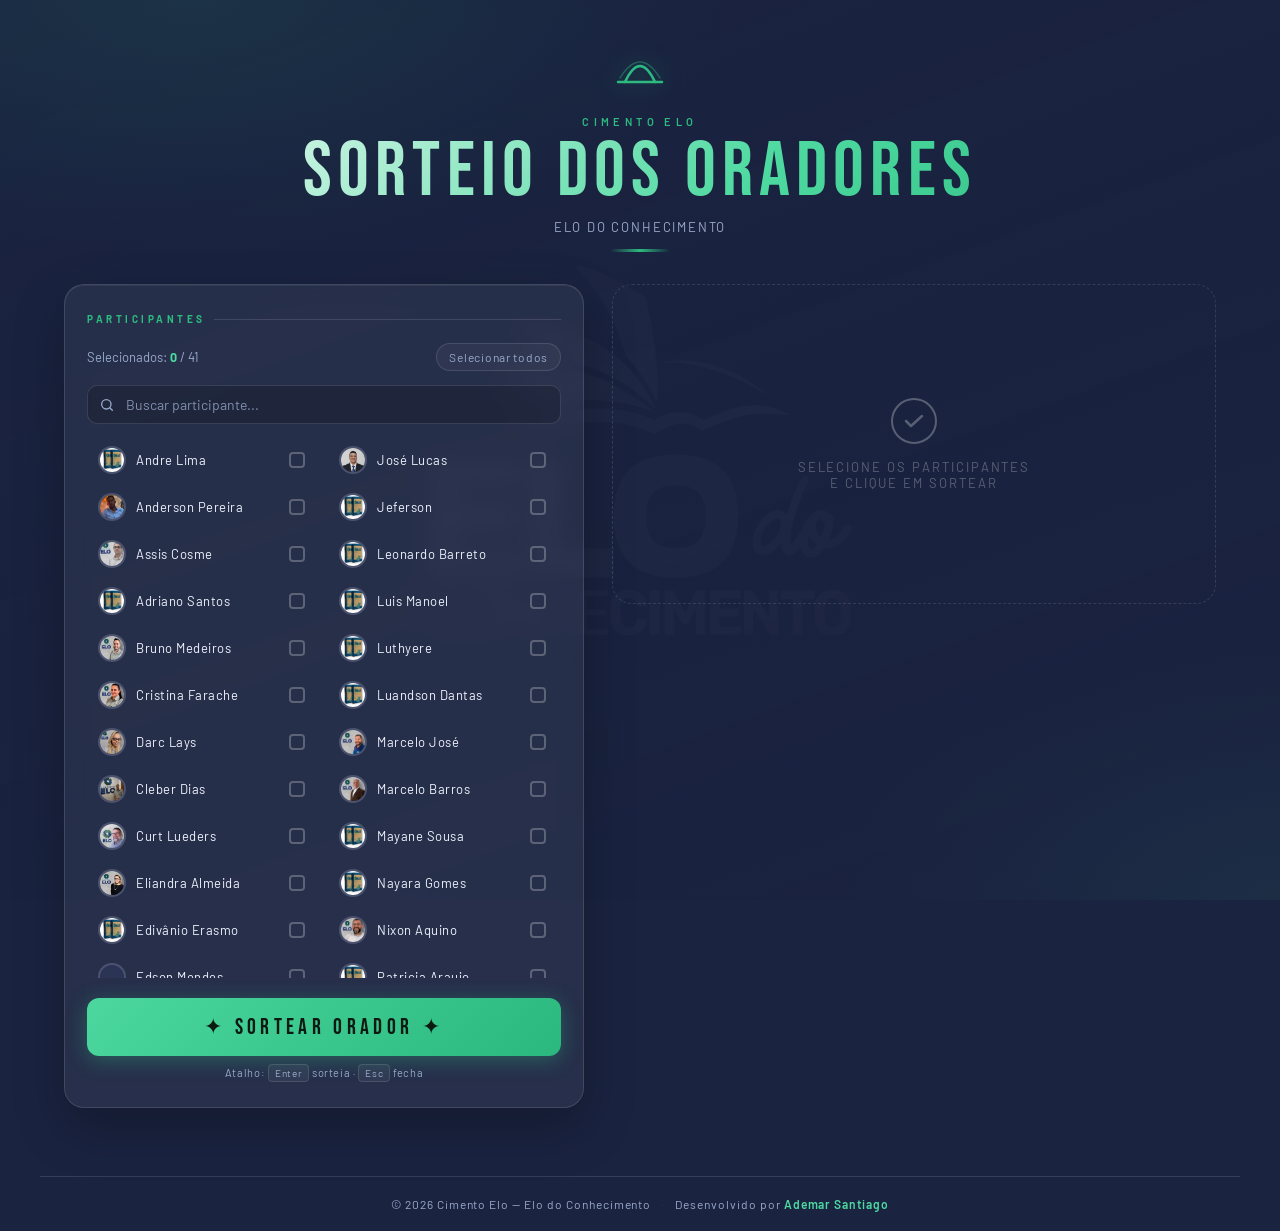
==== Page/index.html @ 9d96679d "Update index.html Add img DArc Lays." ====
<!DOCTYPE html>
<html lang="pt-br">
<head>
    <meta charset="utf-8">
    <meta name="viewport" content="width=device-width, initial-scale=1.0">
    <meta name="description" content="Sorteio dos oradores do Elo do Conhecimento — Cimento Elo">
    <meta name="theme-color" content="#1a2340">
    <title>ELO DO CONHECIMENTO — SORTEIO</title>
    <link rel="preconnect" href="https://fonts.googleapis.com">
    <link rel="preconnect" href="https://fonts.gstatic.com" crossorigin>
    <link href="css/style.css" rel="stylesheet" />
</head>
<body>
<a class="skip-link" href="#lista">Pular para a lista de participantes</a>
<div id="bg" aria-hidden="true"></div>
<div id="bg-overlay" aria-hidden="true"></div>
<canvas id="confetti-canvas" aria-hidden="true"></canvas>
<div class="page">
    <header>
        <svg class="logo-icon" viewBox="0 0 60 60" fill="none" xmlns="http://www.w3.org/2000/svg" aria-hidden="true">
            <path d="M15 42 Q30 10 45 42" stroke="#2CBA80" stroke-width="2.5" fill="none" stroke-linecap="round"/>
            <path d="M10 38 Q30 6 50 38" stroke="rgba(44,186,128,.4)" stroke-width="1.5" fill="none" stroke-linecap="round"/>
            <line x1="8" y1="42" x2="52" y2="42" stroke="#2CBA80" stroke-width="2.5" stroke-linecap="round"/>
        </svg>
        <p class="eyebrow">Cimento Elo</p>
        <h1>Sorteio dos Oradores</h1>
        <p class="subtitle">Elo do Conhecimento</p>
        <div class="header-line" aria-hidden="true"></div>
    </header>
    <main class="main-grid">
        <!-- Coluna esquerda: lista -->
        <section class="panel" aria-labelledby="lbl-participantes">
            <p class="panel-label" id="lbl-participantes">Participantes</p>
            <div class="sel-row">
                <p class="sel-count" aria-live="polite">Selecionados: <span id="selCount">0</span> / <span id="totalCount">0</span></p>
                <button type="button" class="toggle-all" onclick="toggleAll()" id="toggleAllBtn">Selecionar todos</button>
            </div>
            <div class="search-wrap">
                <svg viewBox="0 0 24 24" aria-hidden="true"><circle cx="11" cy="11" r="7"/><path d="M20 20l-4-4"/></svg>
                <input type="search" id="search" placeholder="Buscar participante..." autocomplete="off" aria-label="Buscar participante">
            </div>
            <fieldset id="lista">
                <legend class="sr-only">Selecione os participantes do sorteio</legend>
                <div class="list-grid">
                    <!-- Coluna 1 -->
                    <ul>
                        <li><input id="p01" type="checkbox" name="item" value="Andre Lima" /><label for="p01"><img class="avatar-thumb" src="img/photos/DEFAULT.jpg" alt="" loading="lazy" decoding="async" width="28" height="28"><span class="p-name">Andre Lima</span></label></li>
                        <li><input id="p02" type="checkbox" name="item" value="Anderson Pereira" /><label for="p02"><img class="avatar-thumb" src="img/photos/ANDERSON_PEREIRA.jpg" alt="" loading="lazy" decoding="async" width="28" height="28"><span class="p-name">Anderson Pereira</span></label></li>
                        <li><input id="p03" type="checkbox" name="item" value="Assis Cosme" /><label for="p03"><img class="avatar-thumb" src="img/photos/ASSIS_COSME.jpg" alt="" loading="lazy" decoding="async" width="28" height="28"><span class="p-name">Assis Cosme</span></label></li>
                        <li><input id="p04" type="checkbox" name="item" value="Adriano Santos" /><label for="p04"><img class="avatar-thumb" src="img/photos/DEFAULT.jpg" alt="" loading="lazy" decoding="async" width="28" height="28"><span class="p-name">Adriano Santos</span></label></li>
                        <li><input id="p05" type="checkbox" name="item" value="Bruno Medeiros" /><label for="p05"><img class="avatar-thumb" src="img/photos/BRUNO_MEDEIROS.jpg" alt="" loading="lazy" decoding="async" width="28" height="28"><span class="p-name">Bruno Medeiros</span></label></li>
                        <li><input id="p06" type="checkbox" name="item" value="Cristina Farache" /><label for="p06"><img class="avatar-thumb" src="img/photos/CRISTINA_FARACHE.jpg" alt="" loading="lazy" decoding="async" width="28" height="28"><span class="p-name">Cristina Farache</span></label></li>
                        <li><input id="p41" type="checkbox" name="item" value="Darc Lays" /><label for="p41"><img class="avatar-thumb" src="img/photos/DARC_LAYS.jpg" alt="" loading="lazy" decoding="async" width="28" height="28"><span class="p-name">Darc Lays</span></label></li>
                        <li><input id="p07" type="checkbox" name="item" value="Cleber Dias" /><label for="p07"><img class="avatar-thumb" src="img/photos/CLEBER_DIAS.jpg" alt="" loading="lazy" decoding="async" width="28" height="28"><span class="p-name">Cleber Dias</span></label></li>
                        <li><input id="p08" type="checkbox" name="item" value="Curt Lueders" /><label for="p08"><img class="avatar-thumb" src="img/photos/CURT_LUEDERS.jpg" alt="" loading="lazy" decoding="async" width="28" height="28"><span class="p-name">Curt Lueders</span></label></li>
                        <li><input id="p09" type="checkbox" name="item" value="Eliandra Almeida" /><label for="p09"><img class="avatar-thumb" src="img/photos/ELIANDRA_ALMEIDA.jpg" alt="" loading="lazy" decoding="async" width="28" height="28"><span class="p-name">Eliandra Almeida</span></label></li>
                        <li><input id="p42" type="checkbox" name="item" value="Edivânio Erasmo" /><label for="p42"><img class="avatar-thumb" src="img/photos/DEFAULT.jpg" alt="" loading="lazy" decoding="async" width="28" height="28"><span class="p-name">Edivânio Erasmo</span></label></li>
                        <li><input id="p10" type="checkbox" name="item" value="Edson Mendes" /><label for="p10"><img class="avatar-thumb" src="img/photos/EDSON_MENDES.jpg" alt="" loading="lazy" decoding="async" width="28" height="28"><span class="p-name">Edson Mendes</span></label></li>
                        <li><input id="p11" type="checkbox" name="item" value="Erika Araujo" /><label for="p11"><img class="avatar-thumb" src="img/photos/DEFAULT.jpg" alt="" loading="lazy" decoding="async" width="28" height="28"><span class="p-name">Erika Araujo</span></label></li>
                        <li><input id="p12" type="checkbox" name="item" value="Fernanda Bezerra" /><label for="p12"><img class="avatar-thumb" src="img/photos/DEFAULT.jpg" alt="" loading="lazy" decoding="async" width="28" height="28"><span class="p-name">Fernanda Bezerra</span></label></li>
                        <li><input id="p13" type="checkbox" name="item" value="Fernando Arthur" /><label for="p13"><img class="avatar-thumb" src="img/photos/FERNANDO_ARTHUR.jpg" alt="" loading="lazy" decoding="async" width="28" height="28"><span class="p-name">Fernando Arthur</span></label></li>
                        <li><input id="p43" type="checkbox" name="item" value="Fernando Veloso" /><label for="p43"><img class="avatar-thumb" src="img/photos/DEFAULT.jpg" alt="" loading="lazy" decoding="async" width="28" height="28"><span class="p-name">Fernando Veloso</span></label></li>
                        <li><input id="p14" type="checkbox" name="item" value="Flávio Campelo" /><label for="p14"><img class="avatar-thumb" src="img/photos/FLAVIO_CAMPELO.jpg" alt="" loading="lazy" decoding="async" width="28" height="28"><span class="p-name">Flávio Campelo</span></label></li>
                        <li><input id="p15" type="checkbox" name="item" value="Gilliano Nascimento" /><label for="p15"><img class="avatar-thumb" src="img/photos/DEFAULT.jpg" alt="" loading="lazy" decoding="async" width="28" height="28"><span class="p-name">Gilliano Nascimento</span></label></li>
                        <li><input id="p16" type="checkbox" name="item" value="Isabelle Raniele" /><label for="p16"><img class="avatar-thumb" src="img/photos/DEFAULT.jpg" alt="" loading="lazy" decoding="async" width="28" height="28"><span class="p-name">Isabelle Raniele</span></label></li>
                        <li><input id="p17" type="checkbox" name="item" value="Janymara Rosane" /><label for="p17"><img class="avatar-thumb" src="img/photos/DEFAULT.jpg" alt="" loading="lazy" decoding="async" width="28" height="28"><span class="p-name">Janymara Rosane</span></label></li>
                    </ul>
                    <!-- Coluna 2 -->
                    <ul>
                        <li><input id="p19" type="checkbox" name="item" value="José Lucas" /><label for="p19"><img class="avatar-thumb" src="img/photos/JOSE_LUCAS.jpg" alt="" loading="lazy" decoding="async" width="28" height="28"><span class="p-name">José Lucas</span></label></li>
                        <li><input id="p38" type="checkbox" name="item" value="Jeferson" /><label for="p38"><img class="avatar-thumb" src="img/photos/DEFAULT.jpg" alt="" loading="lazy" decoding="async" width="28" height="28"><span class="p-name">Jeferson</span></label></li>
                        <li><input id="p20" type="checkbox" name="item" value="Leonardo Barreto" /><label for="p20"><img class="avatar-thumb" src="img/photos/DEFAULT.jpg" alt="" loading="lazy" decoding="async" width="28" height="28"><span class="p-name">Leonardo Barreto</span></label></li>
                        <li><input id="p21" type="checkbox" name="item" value="Luis Manoel" /><label for="p21"><img class="avatar-thumb" src="img/photos/DEFAULT.jpg" alt="" loading="lazy" decoding="async" width="28" height="28"><span class="p-name">Luis Manoel</span></label></li>
                        <li><input id="p39" type="checkbox" name="item" value="Luthyere" /><label for="p39"><img class="avatar-thumb" src="img/photos/DEFAULT.jpg" alt="" loading="lazy" decoding="async" width="28" height="28"><span class="p-name">Luthyere</span></label></li>
                        <li><input id="p22" type="checkbox" name="item" value="Luandson Dantas" /><label for="p22"><img class="avatar-thumb" src="img/photos/DEFAULT.jpg" alt="" loading="lazy" decoding="async" width="28" height="28"><span class="p-name">Luandson Dantas</span></label></li>
                        <li><input id="p23" type="checkbox" name="item" value="Marcelo José" /><label for="p23"><img class="avatar-thumb" src="img/photos/MARCELO_JOSE.jpg" alt="" loading="lazy" decoding="async" width="28" height="28"><span class="p-name">Marcelo José</span></label></li>
                        <li><input id="p24" type="checkbox" name="item" value="Marcelo Barros" /><label for="p24"><img class="avatar-thumb" src="img/photos/MARCELO_BARROS.jpg" alt="" loading="lazy" decoding="async" width="28" height="28"><span class="p-name">Marcelo Barros</span></label></li>
                        <li><input id="p25" type="checkbox" name="item" value="Mayane Sousa" /><label for="p25"><img class="avatar-thumb" src="img/photos/DEFAULT.jpg" alt="" loading="lazy" decoding="async" width="28" height="28"><span class="p-name">Mayane Sousa</span></label></li>
                       <!-- <li><input id="p26" type="checkbox" name="item" value="Nadja Lopes" /><label for="p26"><img class="avatar-thumb" src="img/photos/DEFAULT.jpg" alt="" loading="lazy" decoding="async" width="28" height="28"><span class="p-name">Nadja Lopes</span></label></li> -->
                        <li><input id="p37" type="checkbox" name="item" value="Nayara Gomes" /><label for="p37"><img class="avatar-thumb" src="img/photos/DEFAULT.jpg" alt="" loading="lazy" decoding="async" width="28" height="28"><span class="p-name">Nayara Gomes</span></label></li>
                        <li><input id="p27" type="checkbox" name="item" value="Nixon Aquino" /><label for="p27"><img class="avatar-thumb" src="img/photos/NIXON_AQUINO.jpg" alt="" loading="lazy" decoding="async" width="28" height="28"><span class="p-name">Nixon Aquino</span></label></li>
                        <li><input id="p28" type="checkbox" name="item" value="Patricia Araujo" /><label for="p28"><img class="avatar-thumb" src="img/photos/DEFAULT.jpg" alt="" loading="lazy" decoding="async" width="28" height="28"><span class="p-name">Patricia Araujo</span></label></li>
                        <li><input id="p29" type="checkbox" name="item" value="Paulo Eduardo" /><label for="p29"><img class="avatar-thumb" src="img/photos/PAULO_EDUARDO.jpg" alt="" loading="lazy" decoding="async" width="28" height="28"><span class="p-name">Paulo Eduardo</span></label></li>
                        <li><input id="p30" type="checkbox" name="item" value="Renata Oliveira" /><label for="p30"><img class="avatar-thumb" src="img/photos/RENATA_OLIVEIRA.jpg" alt="" loading="lazy" decoding="async" width="28" height="28"><span class="p-name">Renata Oliveira</span></label></li>
                        <li><input id="p31" type="checkbox" name="item" value="Renato Abner" /><label for="p31"><img class="avatar-thumb" src="img/photos/RENATO_ABNER.jpg" alt="" loading="lazy" decoding="async" width="28" height="28"><span class="p-name">Renato Abner</span></label></li>
                        <li><input id="p36" type="checkbox" name="item" value="Rodrigo Goncalves" /><label for="p36"><img class="avatar-thumb" src="img/photos/DEFAULT.jpg" alt="" loading="lazy" decoding="async" width="28" height="28"><span class="p-name">Rodrigo Goncalves</span></label></li>
                        <li><input id="p40" type="checkbox" name="item" value="Rurien" /><label for="p40"><img class="avatar-thumb" src="img/photos/DEFAULT.jpg" alt="" loading="lazy" decoding="async" width="28" height="28"><span class="p-name">Rurien</span></label></li>
                        <li><input id="p32" type="checkbox" name="item" value="Rudy Santos" /><label for="p32"><img class="avatar-thumb" src="img/photos/RUDY_SANTOS.jpg" alt="" loading="lazy" decoding="async" width="28" height="28"><span class="p-name">Rudy Santos</span></label></li>
                        <li><input id="p33" type="checkbox" name="item" value="Tâmara Castro" /><label for="p33"><img class="avatar-thumb" src="img/photos/TAMARA_CASTRO.jpg" alt="" loading="lazy" decoding="async" width="28" height="28"><span class="p-name">Tâmara Castro</span></label></li>
                        <li><input id="p34" type="checkbox" name="item" value="Virginia Torres" /><label for="p34"><img class="avatar-thumb" src="img/photos/DEFAULT.jpg" alt="" loading="lazy" decoding="async" width="28" height="28"><span class="p-name">Virginia Torres</span></label></li>
                        <li><input id="p35" type="checkbox" name="item" value="Thalita Almeida" /><label for="p35"><img class="avatar-thumb" src="img/photos/DEFAULT.jpg" alt="" loading="lazy" decoding="async" width="28" height="28"><span class="p-name">Thalita Almeida</span></label></li>
                    </ul>
                </div>
                <p class="no-results" id="noResults" hidden>Nenhum participante encontrado.</p>
            </fieldset>
            <div class="btn-wrap">
                <button class="bton" id="btnSortear" onclick="sortRandomly()" type="button">✦ SORTEAR ORADOR ✦</button>
                <p class="kbd-hint">Atalho: <kbd>Enter</kbd> sorteia · <kbd>Esc</kbd> fecha</p>
            </div>
        </section>
        <!-- Coluna direita: resultado -->
        <section id="result-panel" aria-label="Resultado do sorteio">
            <div id="result" aria-live="polite">
                <div class="result-placeholder">
                    <svg width="48" height="48" viewBox="0 0 48 48" fill="none" aria-hidden="true">
                        <circle cx="24" cy="24" r="22" stroke="currentColor" stroke-width="2"/>
                        <path d="M16 24l5 5 11-10" stroke="currentColor" stroke-width="2.5" stroke-linecap="round" stroke-linejoin="round"/>
                    </svg>
                    <span>Selecione os participantes<br>e clique em Sortear</span>
                </div>
            </div>
            <div id="history-section" hidden class="history-wrap">
                <div class="history-head">
                    <p class="panel-label">Histórico do dia</p>
                    <button type="button" class="toggle-all" onclick="clearHistory()">Limpar</button>
                </div>
                <div class="history-list" id="historyList"></div>
            </div>
        </section>
    </main>
</div>
<footer>
    <span>© <span id="ano"></span> Cimento Elo — Elo do Conhecimento</span>
    <span class="footer-sep" aria-hidden="true">·</span>
    <span>Desenvolvido por <strong>Ademar Santiago</strong></span>
</footer>
<!-- ── MODAL RESULTADO ── -->
<div id="modal-overlay" class="modal-overlay" onclick="closeModal(event)" aria-hidden="true">
    <div class="modal-box" role="dialog" aria-modal="true" aria-labelledby="modalTitle">
        <button type="button" class="modal-close" onclick="fecharModal()" aria-label="Fechar">&#x2715;</button>
        <p class="modal-eyebrow" id="modalTitle">&#x2726; Oradores Sorteados &#x2726;</p>
        <div class="modal-winners" id="modalWinners"></div>
        <button type="button" class="modal-btn-novo" onclick="fecharModal()">Novo Sorteio</button>
    </div>
</div>
<script src="javascript/sort.js" defer></script>
<script>document.getElementById('ano').textContent = new Date().getFullYear();</script>
</body>
</html>
---- Page/css/style.css ----
@import url('https://fonts.googleapis.com/css2?family=Bebas+Neue&family=Barlow:wght@300;400;600;700&display=swap');

*, *::before, *::after { box-sizing: border-box; margin: 0; padding: 0; }

:root {
    --blue-dark:   #1a2340;
    --blue-mid:    #2b3455;
    --green:       #2CBA80;
    --green-lt:    #4dd9a0;
    --green-dk:    #1a8f5e;
    --white:       #f0f4ff;
    --muted:       #9aaacb;          /* contraste melhorado (WCAG AA) */
    --danger:      #ff8a8a;
    --card-bg:     rgba(255,255,255,0.06);
    --card-border: rgba(255,255,255,0.12);
    --glow:        0 0 32px rgba(44,186,128,.4);
    --radius-lg:   20px;
    --radius-md:   12px;
    --ease-pop:    cubic-bezier(.34,1.56,.64,1);
    --font-display:'Bebas Neue', Impact, sans-serif;
    --font-body:   'Barlow', system-ui, -apple-system, 'Segoe UI', sans-serif;
}

html { scroll-behavior: smooth; -webkit-text-size-adjust: 100%; }

body {
    min-height: 100vh;
    min-height: 100dvh;
    background-color: var(--blue-dark);
    color: var(--white);
    font-family: var(--font-body);
    display: flex; flex-direction: column; align-items: center;
    overflow-x: hidden;
    -webkit-font-smoothing: antialiased;
    text-rendering: optimizeLegibility;
}

img { display: block; max-width: 100%; }
button { font: inherit; }
[hidden] { display: none !important; }

::selection { background: var(--green); color: #0d1a12; }

/* ── ACESSIBILIDADE ── */
.sr-only {
    position: absolute; width: 1px; height: 1px; padding: 0; margin: -1px;
    overflow: hidden; clip: rect(0,0,0,0); white-space: nowrap; border: 0;
}
.skip-link {
    position: absolute; top: -60px; left: 16px; z-index: 1000;
    background: var(--green); color: #0d1a12; font-weight: 700;
    padding: 10px 16px; border-radius: 8px; text-decoration: none;
    transition: top .2s;
}
.skip-link:focus { top: 16px; }
:focus-visible { outline: 2px solid var(--green-lt); outline-offset: 3px; border-radius: 6px; }

/* ── BACKGROUND ── */
#bg {
    position: fixed; inset: 0;
    background-image: url('../img/background/Fundo_page-0003.jpg');
    background-size: cover; background-position: center;
    opacity: 0.12; z-index: 0; pointer-events: none;
}
#bg-overlay {
    position: fixed; inset: 0;
    background:
        radial-gradient(ellipse 60% 40% at 15% 0%, rgba(44,186,128,.10), transparent 70%),
        radial-gradient(ellipse 50% 40% at 100% 100%, rgba(77,217,160,.06), transparent 70%),
        linear-gradient(160deg, var(--blue-dark) 0%, rgba(26,35,64,0.85) 50%, rgba(26,35,64,0.97) 100%);
    z-index: 0; pointer-events: none;
}
#confetti-canvas {
    position: fixed; inset: 0; width: 100%; height: 100%;
    z-index: 1001; pointer-events: none;
}

/* ── PAGE ── */
.page {
    position: relative; z-index: 1;
    width: 100%; max-width: 1200px;
    padding: clamp(24px, 4vw, 40px) clamp(16px, 3vw, 24px) 60px;
    display: flex; flex-direction: column; align-items: center; gap: 32px;
    flex: 1;
}

/* ── HEADER ── */
header { text-align: center; width: 100%; animation: fadeDown .6s ease both; }
.logo-icon { width: 60px; margin: 0 auto 12px; filter: drop-shadow(0 0 12px rgba(44,186,128,.35)); }
.eyebrow {
    font-size: 11px; font-weight: 600; letter-spacing: .4em;
    color: var(--green); text-transform: uppercase; margin-bottom: 6px;
}
h1 {
    font-family: var(--font-display);
    font-size: clamp(2.6rem, 6vw, 4.8rem);
    font-weight: 400; letter-spacing: .08em; line-height: 1;
    background: linear-gradient(135deg, #fff 0%, var(--green-lt) 60%, var(--green) 100%);
    -webkit-background-clip: text; -webkit-text-fill-color: transparent; background-clip: text;
}
.subtitle {
    margin-top: 8px; font-size: 13px; color: var(--muted);
    letter-spacing: .14em; text-transform: uppercase;
}
.header-line {
    width: 60px; height: 3px;
    background: linear-gradient(90deg, transparent, var(--green), transparent);
    border-radius: 2px; margin: 14px auto 0;
}
@keyframes fadeDown { from { opacity: 0; transform: translateY(-12px); } to { opacity: 1; transform: none; } }

/* ── MAIN GRID ── */
.main-grid {
    display: grid;
    grid-template-columns: minmax(0, 520px) minmax(0, 1fr);
    gap: 28px; width: 100%; align-items: start;
}
@media (max-width: 900px) { .main-grid { grid-template-columns: 1fr; } }

/* ── PANEL ── */
.panel {
    background: var(--card-bg);
    border: 1px solid var(--card-border);
    border-radius: var(--radius-lg); padding: 28px 22px;
    -webkit-backdrop-filter: blur(10px); backdrop-filter: blur(10px);
    box-shadow: 0 20px 50px rgba(0,0,0,.25), inset 0 1px 0 rgba(255,255,255,.06);
    animation: popIn .5s ease both;
}
.panel-label {
    font-size: 10px; font-weight: 700; letter-spacing: .35em;
    color: var(--green); text-transform: uppercase; margin-bottom: 18px;
    display: flex; align-items: center; gap: 8px;
}
.panel-label::after { content: ''; flex: 1; height: 1px; background: var(--card-border); }

/* ── SELECTION ROW ── */
.sel-row { display: flex; justify-content: space-between; align-items: center; gap: 12px; margin-bottom: 14px; flex-wrap: wrap; }
.sel-count { font-size: 13px; color: var(--muted); }
.sel-count #selCount { color: var(--green-lt); font-weight: 700; font-variant-numeric: tabular-nums; }
.toggle-all {
    background: rgba(255,255,255,.04); border: 1px solid var(--card-border);
    color: var(--muted); font-size: 12px; font-family: var(--font-body);
    cursor: pointer; letter-spacing: .06em;
    padding: 6px 12px; border-radius: 999px;
    transition: color .2s, border-color .2s, background .2s;
}
.toggle-all:hover { color: var(--green-lt); border-color: rgba(44,186,128,.4); background: rgba(44,186,128,.08); }

/* ── BUSCA ── */
.search-wrap { position: relative; margin-bottom: 14px; }
.search-wrap svg {
    position: absolute; left: 12px; top: 50%; transform: translateY(-50%);
    width: 16px; height: 16px; fill: none; stroke: var(--muted); stroke-width: 2; stroke-linecap: round;
    pointer-events: none;
}
#search {
    width: 100%; padding: 10px 12px 10px 38px;
    background: rgba(0,0,0,.18); color: var(--white);
    border: 1px solid var(--card-border); border-radius: 10px;
    font-family: var(--font-body); font-size: 14px;
    transition: border-color .2s, box-shadow .2s;
}
#search::placeholder { color: var(--muted); opacity: .8; }
#search:focus { outline: none; border-color: var(--green); box-shadow: 0 0 0 3px rgba(44,186,128,.18); }

/* ── TWO-COLUMN LIST ── */
fieldset { border: none; min-width: 0; }
.list-grid {
    display: grid; grid-template-columns: 1fr 1fr; gap: 0 12px;
    max-height: min(60vh, 640px); overflow-y: auto; padding-right: 4px;
    scrollbar-width: thin; scrollbar-color: var(--card-border) transparent;
}
.list-grid::-webkit-scrollbar { width: 5px; }
.list-grid::-webkit-scrollbar-thumb { background: var(--card-border); border-radius: 3px; }
@media (max-width: 500px) { .list-grid { grid-template-columns: 1fr; } }

ul { list-style: none; display: flex; flex-direction: column; gap: 3px; }
li { position: relative; }

/* checkbox oculto visualmente mas acessível via teclado */
li input[type="checkbox"] { position: absolute; opacity: 0; width: 1px; height: 1px; pointer-events: none; }
li input[type="checkbox"]:focus-visible + label { outline: 2px solid var(--green-lt); outline-offset: 1px; }

li label {
    display: flex; align-items: center; gap: 10px;
    padding: 7px 10px; border-radius: 9px;
    border: 1px solid transparent; cursor: pointer;
    font-size: 13px; font-weight: 400; letter-spacing: .04em; color: var(--white);
    transition: background .15s, border-color .15s, color .15s, transform .15s;
    user-select: none; min-height: 42px;
}
li label .p-name { overflow: hidden; text-overflow: ellipsis; white-space: nowrap; }
li label:hover { background: rgba(44,186,128,.08); border-color: rgba(44,186,128,.2); transform: translateX(2px); }
li label .avatar-thumb {
    width: 28px; height: 28px; border-radius: 50%; object-fit: cover; flex-shrink: 0;
    border: 2px solid rgba(255,255,255,.15); background: var(--blue-mid);
    transition: border-color .15s, transform .15s;
}
li label:hover .avatar-thumb { transform: scale(1.08); }
li label .avatar-placeholder {
    width: 28px; height: 28px; border-radius: 50%; flex-shrink: 0;
    background: rgba(44,186,128,.12); border: 2px solid rgba(44,186,128,.2);
    display: flex; align-items: center; justify-content: center;
    font-size: 11px; font-weight: 700; color: var(--green-lt); letter-spacing: 0;
}
li label::before {
    content: ''; flex-shrink: 0; width: 16px; height: 16px;
    border: 2px solid rgba(255,255,255,.25); border-radius: 4px; background: transparent;
    transition: background .15s, border-color .15s, transform .2s var(--ease-pop);
    order: 99; margin-left: auto;
}
li input[type="checkbox"]:checked + label {
    background: rgba(44,186,128,.12); border-color: rgba(44,186,128,.4);
    color: var(--green-lt); font-weight: 600;
}
li input[type="checkbox"]:checked + label .avatar-thumb,
li input[type="checkbox"]:checked + label .avatar-placeholder { border-color: var(--green); }
li input[type="checkbox"]:checked + label::before {
    background: var(--green); border-color: var(--green); transform: scale(1.1);
    background-image: url("data:image/svg+xml,%3Csvg xmlns='http://www.w3.org/2000/svg' viewBox='0 0 12 10'%3E%3Cpath d='M1 5l3.5 3.5L11 1' stroke='%23fff' stroke-width='2' fill='none' stroke-linecap='round' stroke-linejoin='round'/%3E%3C/svg%3E");
    background-repeat: no-repeat; background-position: center; background-size: 9px;
}
.no-results { text-align: center; color: var(--muted); font-size: 13px; padding: 20px 0; }

/* ── BUTTON ── */
.btn-wrap { margin-top: 20px; }
.bton, .modal-btn-novo {
    background: linear-gradient(135deg, var(--green-lt), var(--green), var(--green-dk));
    background-size: 200% 200%; background-position: 0% 50%;
    border: none; border-radius: var(--radius-md);
    font-family: var(--font-display); color: #0d1a12; cursor: pointer;
    transition: background-position .4s, transform .1s, box-shadow .2s, filter .2s;
    box-shadow: 0 4px 20px rgba(44,186,128,.35);
    position: relative; overflow: hidden;
}
.bton { width: 100%; padding: 16px; font-size: 1.35rem; letter-spacing: .2em; }
.bton::after, .modal-btn-novo::after {
    content: ''; position: absolute; inset: 0;
    background: linear-gradient(120deg, transparent 30%, rgba(255,255,255,.35) 50%, transparent 70%);
    transform: translateX(-100%); transition: transform .6s;
}
.bton:hover, .modal-btn-novo:hover { background-position: 100% 50%; box-shadow: 0 8px 30px rgba(44,186,128,.5); transform: translateY(-1px); }
.bton:hover::after, .modal-btn-novo:hover::after { transform: translateX(100%); }
.bton:active, .modal-btn-novo:active { transform: scale(.98); }
.bton:disabled { filter: grayscale(.4) brightness(.85); cursor: wait; transform: none; }
.kbd-hint { margin-top: 10px; text-align: center; font-size: 11px; color: var(--muted); letter-spacing: .06em; }
kbd {
    font-family: inherit; font-size: 10px; padding: 2px 6px; border-radius: 4px;
    border: 1px solid var(--card-border); background: rgba(255,255,255,.05);
}

/* ── RESULT PANEL ── */
#result-panel { display: flex; flex-direction: column; gap: 20px; position: sticky; top: 24px; }
@media (max-width: 900px) { #result-panel { position: static; } }
.result-placeholder {
    display: flex; flex-direction: column; align-items: center; justify-content: center;
    min-height: 320px; color: rgba(255,255,255,.28);
    font-size: 13px; letter-spacing: .15em; text-transform: uppercase; text-align: center; gap: 14px;
    border: 1px dashed var(--card-border); border-radius: var(--radius-lg);
}
.result-placeholder svg { animation: float 3s ease-in-out infinite; }
@keyframes float { 50% { transform: translateY(-6px); } }

/* ── ROLETA ── */
.rolling {
    min-height: 320px; display: flex; flex-direction: column; align-items: center; justify-content: center; gap: 12px;
    background: var(--card-bg); border: 1px solid rgba(44,186,128,.3); border-radius: var(--radius-lg);
    box-shadow: inset 0 0 60px rgba(44,186,128,.08);
}
.rolling-label { font-size: 11px; letter-spacing: .4em; color: var(--green); text-transform: uppercase; animation: blink 1s infinite; }
.rolling-name {
    font-family: var(--font-display); font-size: clamp(2rem, 4vw, 3rem); letter-spacing: .08em;
    color: var(--white); text-shadow: 0 0 24px rgba(77,217,160,.5); min-height: 1.2em; text-align: center;
}
@keyframes blink { 50% { opacity: .4; } }

/* ── WINNER CARDS ── */
.winners-grid { display: grid; grid-template-columns: 1fr 1fr; gap: 16px; width: 100%; }
@media (max-width: 500px) { .winners-grid { grid-template-columns: 1fr; } }
.winner-card {
    background: var(--card-bg); border: 1px solid var(--card-border);
    border-radius: var(--radius-lg); padding: 28px 16px;
    -webkit-backdrop-filter: blur(8px); backdrop-filter: blur(8px);
    display: flex; flex-direction: column; align-items: center; text-align: center;
    animation: popIn .45s var(--ease-pop) both;
    position: relative; overflow: hidden;
}
.winner-card:nth-child(2) { animation-delay: .1s; }
.winner-card::before {
    content: ''; position: absolute; inset: 0;
    background: radial-gradient(ellipse 80% 50% at 50% 0%, rgba(44,186,128,.12), transparent 70%);
    pointer-events: none;
}
@keyframes popIn {
    from { opacity: 0; transform: translateY(20px) scale(.94); }
    to   { opacity: 1; transform: translateY(0) scale(1); }
}
.winner-badge {
    font-size: 10px; font-weight: 700; letter-spacing: .3em; color: var(--green);
    text-transform: uppercase; margin-bottom: 16px; z-index: 1;
}
.winner-photo {
    width: 130px; height: 130px; border-radius: 50%; object-fit: cover;
    border: 4px solid var(--green); background: var(--blue-mid);
    box-shadow: var(--glow), 0 8px 24px rgba(0,0,0,.4);
    animation: photoReveal 1s ease-out both; margin-bottom: 18px; z-index: 1;
}
.winner-photo.no-photo { background: rgba(44,186,128,.08); display: flex; align-items: center; justify-content: center; }
.winner-photo.no-photo svg { width: 60px; height: 60px; }
@keyframes photoReveal {
    from { opacity: 0; transform: scale(.8); filter: blur(8px); }
    to   { opacity: 1; transform: scale(1);  filter: blur(0); }
}
.winner-name {
    font-family: var(--font-display); font-weight: 400;
    font-size: clamp(1.2rem, 2.5vw, 1.8rem); letter-spacing: .08em;
    background: linear-gradient(135deg, #fff, var(--green-lt));
    -webkit-background-clip: text; -webkit-text-fill-color: transparent; background-clip: text;
    line-height: 1.15; margin-bottom: 4px; z-index: 1;
}
.winner-number { font-size: 11px; color: var(--muted); letter-spacing: .12em; z-index: 1; }

/* rings */
.ring {
    position: absolute; width: 180px; height: 180px; border-radius: 50%;
    border: 1px solid rgba(44,186,128,.18); top: 46px;
    animation: ringPulse 2.2s ease-out infinite; pointer-events: none;
}
.ring:nth-child(2) { width: 220px; height: 220px; top: 26px; animation-delay: .35s; }
@keyframes ringPulse {
    0%   { transform: scale(.88); opacity: .7; }
    100% { transform: scale(1.25); opacity: 0; }
}

/* ── ERROR ── */
.error-msg {
    color: var(--danger); font-size: 13px; text-align: center;
    padding: 14px 18px; border: 1px solid rgba(220,96,96,.35);
    border-radius: var(--radius-md); background: rgba(220,96,96,.08);
    animation: shake .4s ease both; letter-spacing: .04em;
}
@keyframes shake { 20%,60% { transform: translateX(-6px); } 40%,80% { transform: translateX(6px); } }

/* ── HISTORY ── */
.history-wrap {
    background: var(--card-bg); border: 1px solid var(--card-border);
    border-radius: var(--radius-lg); padding: 22px;
    -webkit-backdrop-filter: blur(8px); backdrop-filter: blur(8px);
    animation: popIn .4s ease both;
}
.history-head { display: flex; align-items: flex-start; gap: 12px; }
.history-head .panel-label { flex: 1; }
.history-list {
    display: flex; flex-direction: column; gap: 8px; max-height: 220px; overflow-y: auto;
    scrollbar-width: thin; scrollbar-color: var(--card-border) transparent;
}
.history-list::-webkit-scrollbar { width: 4px; }
.history-list::-webkit-scrollbar-thumb { background: var(--card-border); border-radius: 2px; }
.history-item {
    display: flex; align-items: center; gap: 10px; font-size: 13px; color: var(--muted);
    padding: 8px 10px; border-radius: 8px; background: rgba(255,255,255,.03);
    border-left: 2px solid transparent; transition: background .2s;
}
.history-item:first-child { border-left-color: var(--green); background: rgba(44,186,128,.06); }
.history-item:hover { background: rgba(255,255,255,.06); }
.history-item strong { color: var(--white); font-weight: 600; flex: 1; }
.history-item time { font-size: 11px; color: var(--muted); font-variant-numeric: tabular-nums; }
.history-num {
    min-width: 22px; height: 22px; background: var(--blue-mid); border-radius: 50%;
    font-size: 10px; display: flex; align-items: center; justify-content: center;
    color: var(--green); font-weight: 700; flex-shrink: 0;
}

/* ── FOOTER ── */
footer {
    position: relative; z-index: 1; width: 100%; max-width: 1200px;
    padding: 20px 24px; display: flex; align-items: center; justify-content: center;
    gap: 10px; flex-wrap: wrap; font-size: 12px; color: var(--muted);
    letter-spacing: .08em; border-top: 1px solid var(--card-border); margin-top: 8px;
}
footer strong { color: var(--green-lt); font-weight: 600; }
.footer-sep { color: var(--card-border); }

/* ── MODAL OVERLAY ── */
.modal-overlay {
    position: fixed; inset: 0; z-index: 999;
    background: rgba(10, 16, 36, 0.88);
    -webkit-backdrop-filter: blur(14px); backdrop-filter: blur(14px);
    display: flex; align-items: center; justify-content: center;
    padding: 16px; overflow-y: auto;
    opacity: 0; visibility: hidden; pointer-events: none;
    transition: opacity .35s ease, visibility .35s;
}
.modal-overlay.modal-active { opacity: 1; visibility: visible; pointer-events: all; }
.modal-box {
    position: relative; margin: auto;
    background: linear-gradient(160deg, rgba(43,52,85,0.98) 0%, rgba(26,35,64,0.99) 100%);
    border: 1px solid rgba(44,186,128,.25); border-radius: 28px;
    padding: clamp(36px, 5vw, 48px) clamp(20px, 4vw, 40px) 40px;
    width: min(92vw, 820px);
    display: flex; flex-direction: column; align-items: center; gap: 32px;
    box-shadow: 0 0 80px rgba(44,186,128,.18), 0 32px 80px rgba(0,0,0,.6);
}
.modal-active .modal-box { animation: modalSlideIn .45s var(--ease-pop) both; }
@keyframes modalSlideIn {
    from { transform: translateY(40px) scale(.95); opacity: 0; }
    to   { transform: translateY(0) scale(1);      opacity: 1; }
}
.modal-close {
    position: absolute; top: 16px; right: 20px;
    background: rgba(255,255,255,.07); border: 1px solid var(--card-border);
    border-radius: 50%; width: 38px; height: 38px;
    color: var(--muted); font-size: 15px; cursor: pointer;
    display: flex; align-items: center; justify-content: center;
    transition: background .2s, color .2s, transform .2s; line-height: 1;
}
.modal-close:hover { background: rgba(44,186,128,.15); color: var(--green-lt); transform: rotate(90deg); }
.modal-eyebrow { font-size: 11px; font-weight: 700; letter-spacing: .4em; color: var(--green); text-transform: uppercase; text-align: center; }

/* ── MODAL WINNER CARDS ── */
.modal-winners { display: grid; grid-template-columns: 1fr 1fr; gap: 24px; width: 100%; }
@media (max-width: 560px) { .modal-winners { grid-template-columns: 1fr; } }
.modal-winner-card {
    background: rgba(255,255,255,.05); border: 1px solid rgba(44,186,128,.2);
    border-radius: 22px; padding: 36px 20px 28px;
    display: flex; flex-direction: column; align-items: center; text-align: center;
    position: relative; overflow: hidden;
    animation: popIn .5s var(--ease-pop) both;
}
.modal-winner-card:nth-child(2) { animation-delay: .15s; }
.modal-winner-card::before {
    content: ''; position: absolute; inset: 0;
    background: radial-gradient(ellipse 90% 55% at 50% 0%, rgba(44,186,128,.14), transparent 70%);
    pointer-events: none;
}
.modal-ring {
    position: absolute; border-radius: 50%; border: 1px solid rgba(44,186,128,.2);
    animation: ringPulse 2.4s ease-out infinite; pointer-events: none;
}
.modal-ring-1 { width: 220px; height: 220px; top: 30px; }
.modal-ring-2 { width: 270px; height: 270px; top: 5px; animation-delay: .4s; }
.modal-badge {
    font-size: 10px; font-weight: 700; letter-spacing: .32em; color: var(--green);
    text-transform: uppercase; margin-bottom: 20px; z-index: 1;
}
.modal-photo {
    width: clamp(120px, 20vw, 160px); height: clamp(120px, 20vw, 160px);
    border-radius: 50%; object-fit: cover; border: 4px solid var(--green); background: var(--blue-mid);
    box-shadow: 0 0 48px rgba(44,186,128,.45), 0 12px 32px rgba(0,0,0,.5);
    margin-bottom: 22px; z-index: 1; animation: photoReveal 1s ease-out both;
}
.modal-name {
    font-family: var(--font-display); font-weight: 400;
    font-size: clamp(1.5rem, 3vw, 2.2rem); letter-spacing: .08em; line-height: 1.1;
    background: linear-gradient(135deg, #fff 0%, var(--green-lt) 100%);
    -webkit-background-clip: text; -webkit-text-fill-color: transparent; background-clip: text;
    z-index: 1; margin-bottom: 6px;
}
.modal-draw-num { font-size: 11px; color: var(--muted); letter-spacing: .14em; z-index: 1; }

/* ── BOTÃO NOVO SORTEIO ── */
.modal-btn-novo { font-size: 1.1rem; letter-spacing: .22em; padding: 13px 48px; }

/* ── MOVIMENTO REDUZIDO ── */
@media (prefers-reduced-motion: reduce) {
    *, *::before, *::after { animation-duration: .01ms !important; animation-iteration-count: 1 !important; transition-duration: .01ms !important; }
    html { scroll-behavior: auto; }
}

/* ── IMPRESSÃO ── */
@media print {
    #bg, #bg-overlay, #confetti-canvas, .btn-wrap, .search-wrap, .modal-overlay { display: none !important; }
    body { background: #fff; color: #000; }
}
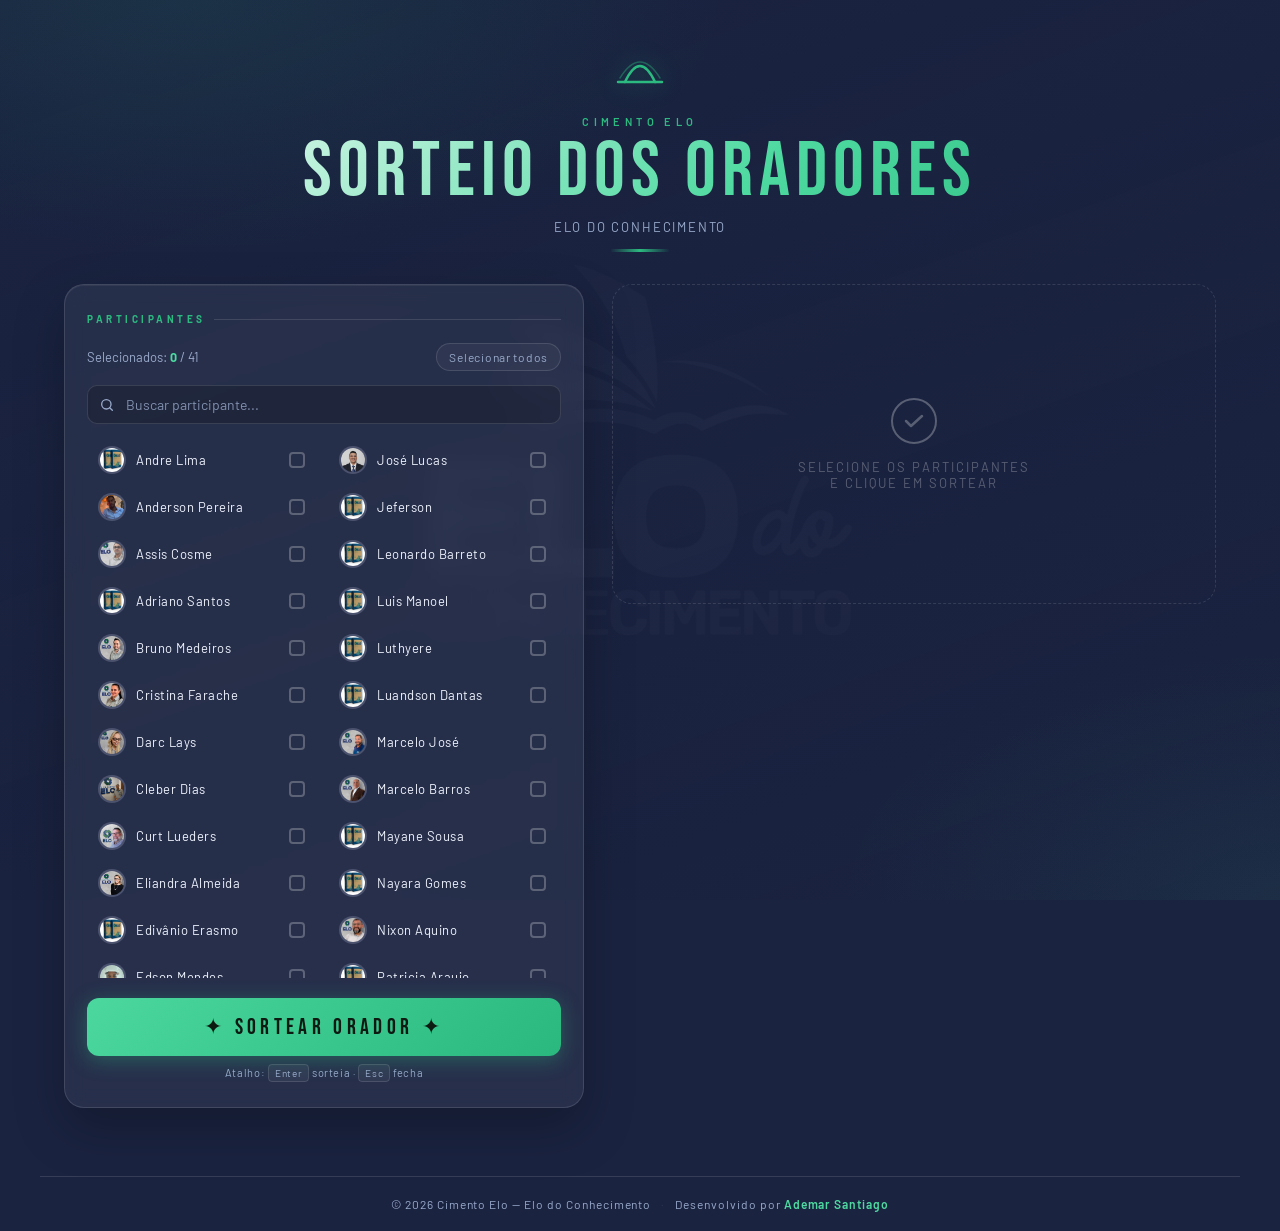
==== commit b1deed00: "Update index.html Add img p40 - RURIEN." ====
--- a/Page/index.html
+++ b/Page/index.html
@@ -84,7 +84,7 @@
                         <li><input id="p30" type="checkbox" name="item" value="Renata Oliveira" /><label for="p30"><img class="avatar-thumb" src="img/photos/RENATA_OLIVEIRA.jpg" alt="" loading="lazy" decoding="async" width="28" height="28"><span class="p-name">Renata Oliveira</span></label></li>
                         <li><input id="p31" type="checkbox" name="item" value="Renato Abner" /><label for="p31"><img class="avatar-thumb" src="img/photos/RENATO_ABNER.jpg" alt="" loading="lazy" decoding="async" width="28" height="28"><span class="p-name">Renato Abner</span></label></li>
                         <li><input id="p36" type="checkbox" name="item" value="Rodrigo Goncalves" /><label for="p36"><img class="avatar-thumb" src="img/photos/DEFAULT.jpg" alt="" loading="lazy" decoding="async" width="28" height="28"><span class="p-name">Rodrigo Goncalves</span></label></li>
-                        <li><input id="p40" type="checkbox" name="item" value="Rurien" /><label for="p40"><img class="avatar-thumb" src="img/photos/DEFAULT.jpg" alt="" loading="lazy" decoding="async" width="28" height="28"><span class="p-name">Rurien</span></label></li>
+                        <li><input id="p40" type="checkbox" name="item" value="Rurien" /><label for="p40"><img class="avatar-thumb" src="img/photos/RURIEN.jpg" alt="" loading="lazy" decoding="async" width="28" height="28"><span class="p-name">Rurien</span></label></li>
                         <li><input id="p32" type="checkbox" name="item" value="Rudy Santos" /><label for="p32"><img class="avatar-thumb" src="img/photos/RUDY_SANTOS.jpg" alt="" loading="lazy" decoding="async" width="28" height="28"><span class="p-name">Rudy Santos</span></label></li>
                         <li><input id="p33" type="checkbox" name="item" value="Tâmara Castro" /><label for="p33"><img class="avatar-thumb" src="img/photos/TAMARA_CASTRO.jpg" alt="" loading="lazy" decoding="async" width="28" height="28"><span class="p-name">Tâmara Castro</span></label></li>
                         <li><input id="p34" type="checkbox" name="item" value="Virginia Torres" /><label for="p34"><img class="avatar-thumb" src="img/photos/DEFAULT.jpg" alt="" loading="lazy" decoding="async" width="28" height="28"><span class="p-name">Virginia Torres</span></label></li>
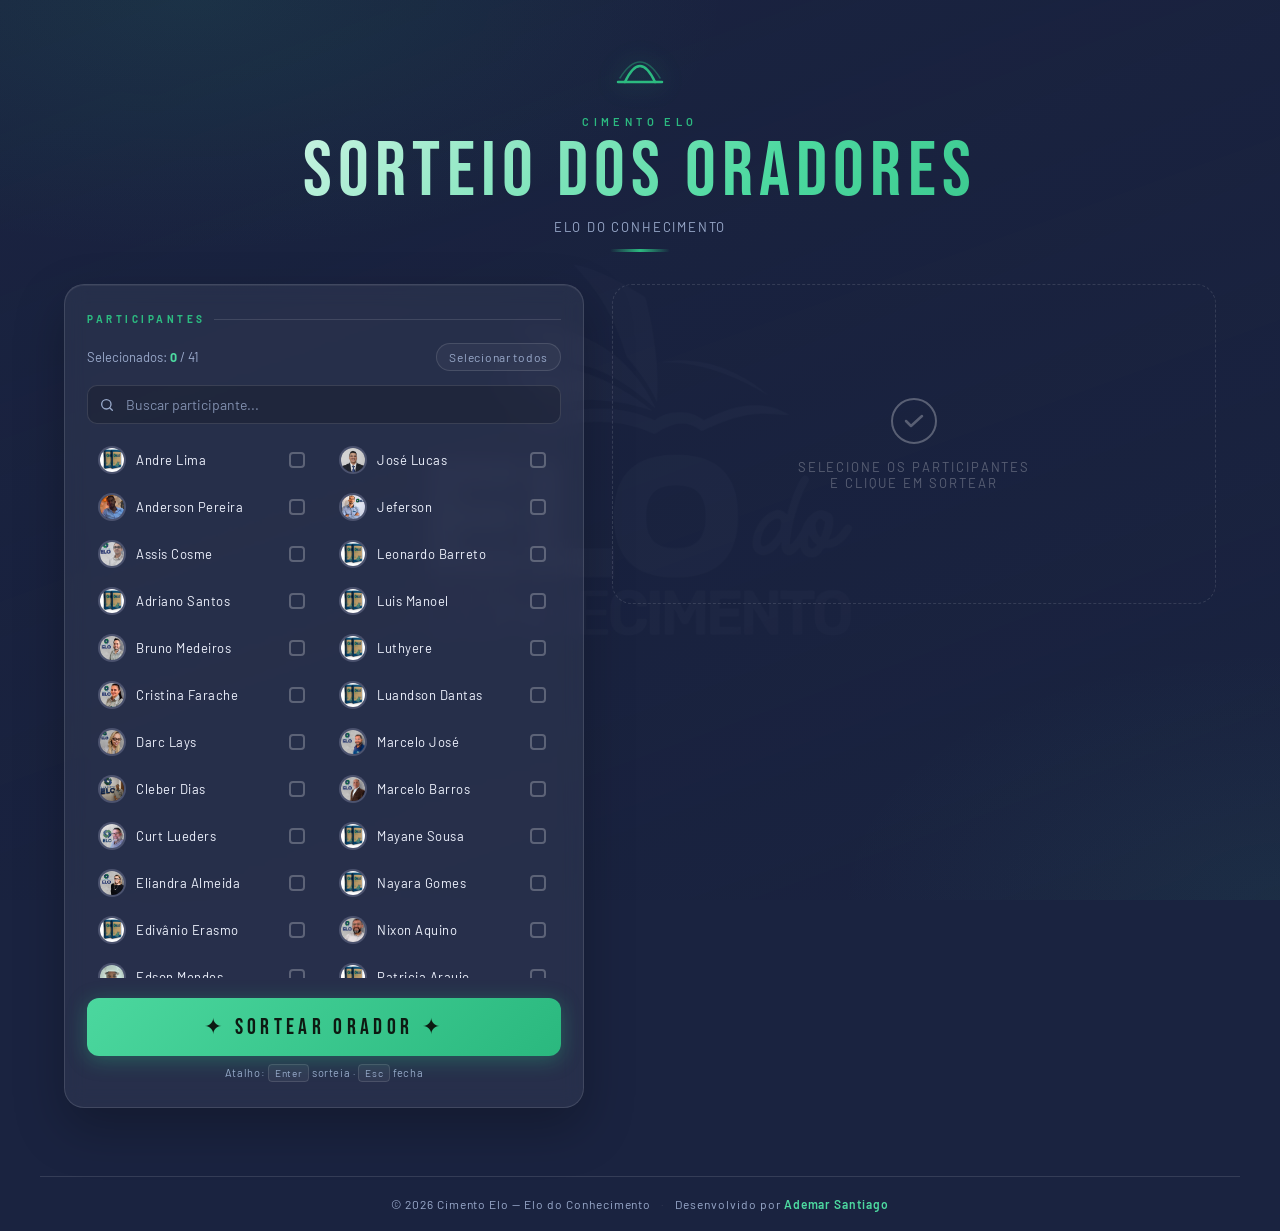
==== commit f95970b8: "Update index.html ADD img Jeferson" ====
--- a/Page/index.html
+++ b/Page/index.html
@@ -68,7 +68,7 @@
                     <!-- Coluna 2 -->
                     <ul>
                         <li><input id="p19" type="checkbox" name="item" value="José Lucas" /><label for="p19"><img class="avatar-thumb" src="img/photos/JOSE_LUCAS.jpg" alt="" loading="lazy" decoding="async" width="28" height="28"><span class="p-name">José Lucas</span></label></li>
-                        <li><input id="p38" type="checkbox" name="item" value="Jeferson" /><label for="p38"><img class="avatar-thumb" src="img/photos/DEFAULT.jpg" alt="" loading="lazy" decoding="async" width="28" height="28"><span class="p-name">Jeferson</span></label></li>
+                        <li><input id="p38" type="checkbox" name="item" value="Jeferson Rodrigo" /><label for="p38"><img class="avatar-thumb" src="img/photos/JEFERSON_RODRIGO.jpg" alt="" loading="lazy" decoding="async" width="28" height="28"><span class="p-name">Jeferson</span></label></li>
                         <li><input id="p20" type="checkbox" name="item" value="Leonardo Barreto" /><label for="p20"><img class="avatar-thumb" src="img/photos/DEFAULT.jpg" alt="" loading="lazy" decoding="async" width="28" height="28"><span class="p-name">Leonardo Barreto</span></label></li>
                         <li><input id="p21" type="checkbox" name="item" value="Luis Manoel" /><label for="p21"><img class="avatar-thumb" src="img/photos/DEFAULT.jpg" alt="" loading="lazy" decoding="async" width="28" height="28"><span class="p-name">Luis Manoel</span></label></li>
                         <li><input id="p39" type="checkbox" name="item" value="Luthyere" /><label for="p39"><img class="avatar-thumb" src="img/photos/DEFAULT.jpg" alt="" loading="lazy" decoding="async" width="28" height="28"><span class="p-name">Luthyere</span></label></li>
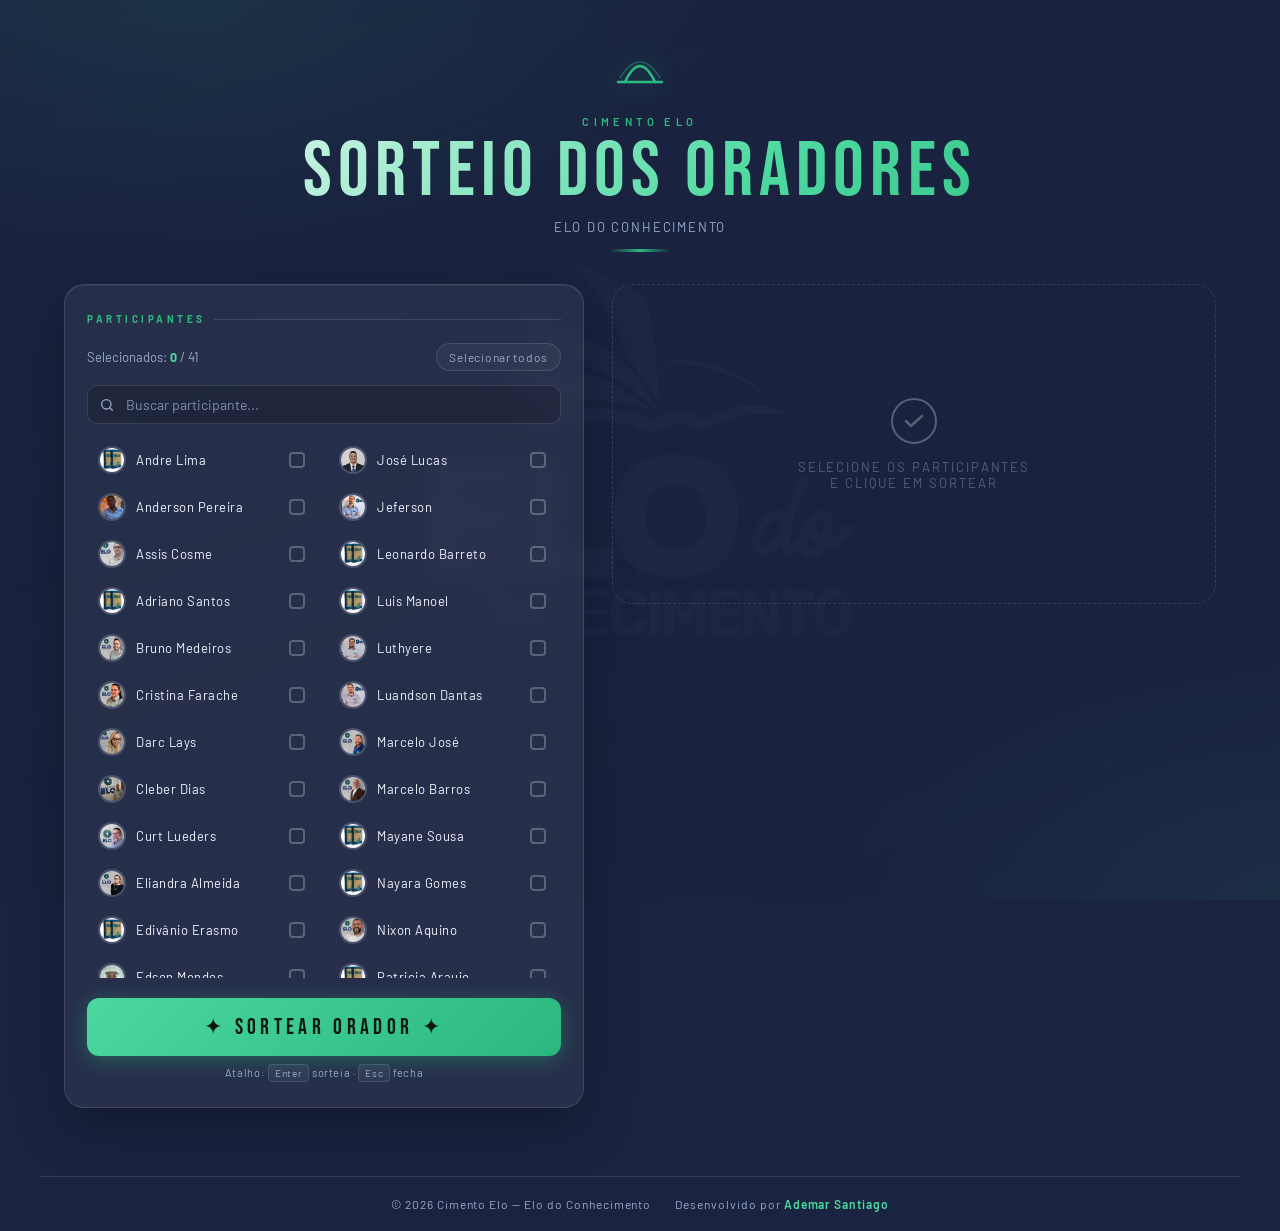
==== commit 5d4ca710: "Update index.html Add imgs luandson e Luthyere" ====
--- a/Page/index.html
+++ b/Page/index.html
@@ -71,8 +71,8 @@
                         <li><input id="p38" type="checkbox" name="item" value="Jeferson Rodrigo" /><label for="p38"><img class="avatar-thumb" src="img/photos/JEFERSON_RODRIGO.jpg" alt="" loading="lazy" decoding="async" width="28" height="28"><span class="p-name">Jeferson</span></label></li>
                         <li><input id="p20" type="checkbox" name="item" value="Leonardo Barreto" /><label for="p20"><img class="avatar-thumb" src="img/photos/DEFAULT.jpg" alt="" loading="lazy" decoding="async" width="28" height="28"><span class="p-name">Leonardo Barreto</span></label></li>
                         <li><input id="p21" type="checkbox" name="item" value="Luis Manoel" /><label for="p21"><img class="avatar-thumb" src="img/photos/DEFAULT.jpg" alt="" loading="lazy" decoding="async" width="28" height="28"><span class="p-name">Luis Manoel</span></label></li>
-                        <li><input id="p39" type="checkbox" name="item" value="Luthyere" /><label for="p39"><img class="avatar-thumb" src="img/photos/DEFAULT.jpg" alt="" loading="lazy" decoding="async" width="28" height="28"><span class="p-name">Luthyere</span></label></li>
-                        <li><input id="p22" type="checkbox" name="item" value="Luandson Dantas" /><label for="p22"><img class="avatar-thumb" src="img/photos/DEFAULT.jpg" alt="" loading="lazy" decoding="async" width="28" height="28"><span class="p-name">Luandson Dantas</span></label></li>
+                        <li><input id="p39" type="checkbox" name="item" value="Luthyere Dantas" /><label for="p39"><img class="avatar-thumb" src="img/photos/LUTHYERE_DANTAS.jpg" alt="" loading="lazy" decoding="async" width="28" height="28"><span class="p-name">Luthyere</span></label></li>
+                        <li><input id="p22" type="checkbox" name="item" value="Luandson Dantas" /><label for="p22"><img class="avatar-thumb" src="img/photos/LUANDSON_DANTAS.jpg" alt="" loading="lazy" decoding="async" width="28" height="28"><span class="p-name">Luandson Dantas</span></label></li>
                         <li><input id="p23" type="checkbox" name="item" value="Marcelo José" /><label for="p23"><img class="avatar-thumb" src="img/photos/MARCELO_JOSE.jpg" alt="" loading="lazy" decoding="async" width="28" height="28"><span class="p-name">Marcelo José</span></label></li>
                         <li><input id="p24" type="checkbox" name="item" value="Marcelo Barros" /><label for="p24"><img class="avatar-thumb" src="img/photos/MARCELO_BARROS.jpg" alt="" loading="lazy" decoding="async" width="28" height="28"><span class="p-name">Marcelo Barros</span></label></li>
                         <li><input id="p25" type="checkbox" name="item" value="Mayane Sousa" /><label for="p25"><img class="avatar-thumb" src="img/photos/DEFAULT.jpg" alt="" loading="lazy" decoding="async" width="28" height="28"><span class="p-name">Mayane Sousa</span></label></li>
